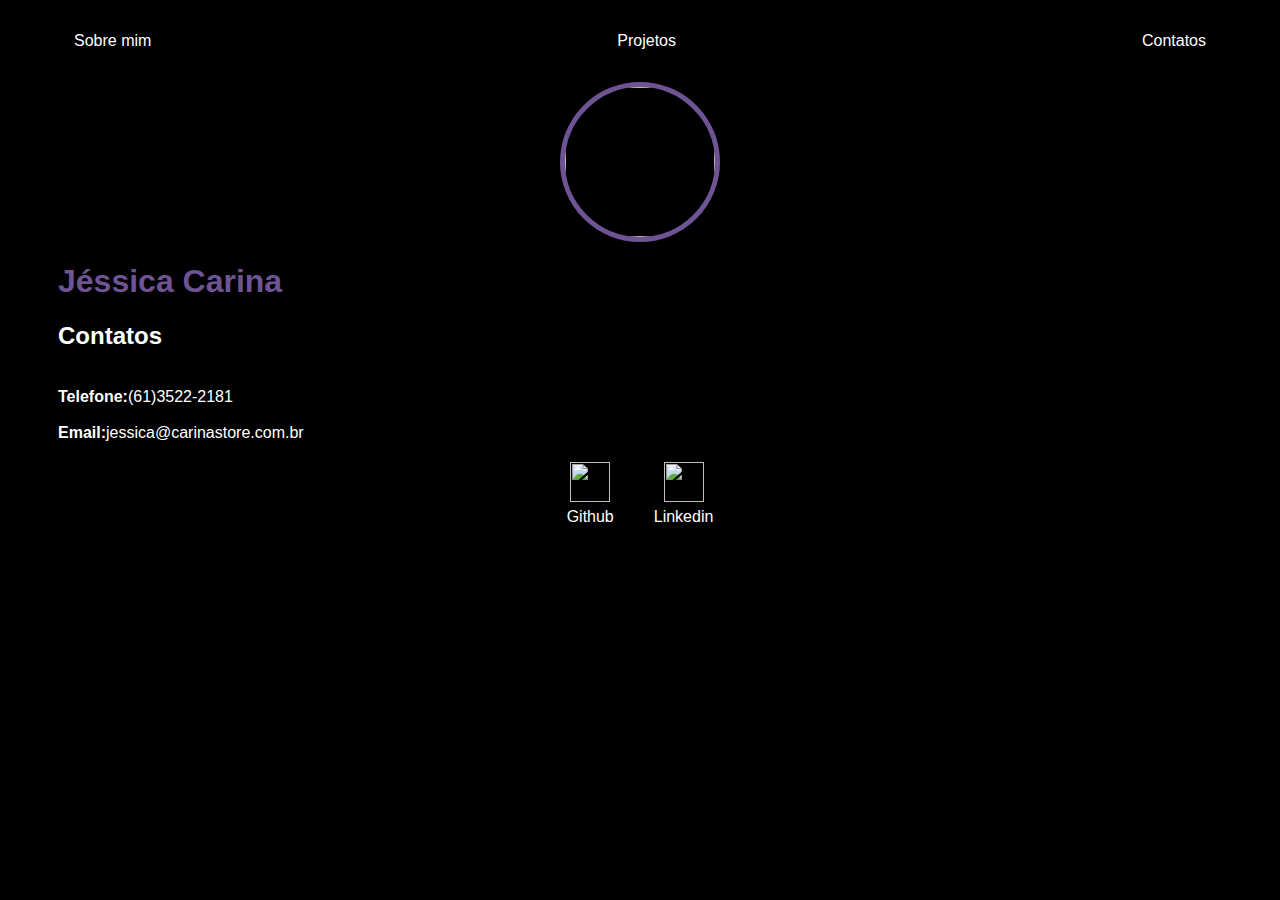
==== contact.html @ 0c4931cb "Add files via upload" ====
<!DOCTYPE html>
<html lang="en">

<head>
    <meta charset="UTF-8">
    <meta http-equiv="X-UA-Compatible" content="IE=edge">
    <meta name="viewport" content="width=device-width, initial-scale=1.0">
    <title>Jessica Carina</title>
    <link rel="stylesheet" href="index.css">
    <script type="text/javascript"src="js/script.js"> 
    </script>
</head>
<body>
    <div class="container">
        <nav>
            <ul>
                <li>
                    <a href="index.html"> Sobre mim</a>
                </li>
                <li>
                    <a href="project.html">Projetos</a>
                </li>
                <li>
                    <a href="contact.html">Contatos</a>
                </li>
            </ul>
        </nav>
            <header>
                <div class="center">
                    <img src="./img/Jessica .jpeg" alt="">
                </div>
                <h1> Jéssica Carina</h1>
                <h2>Contatos</h2>
                <br>
                    <strong>Telefone:</strong>(61)3522-2181
                <br/>
                <br/>
                    <strong>Email:</strong>jessica@carinastore.com.br
                <br>
            </header>
            <footer>
                <a href="https://github.com/JessicaCarina" target="_blank" rel="noopener noreferrer"> 
                   <img src="./img/github.svg"></img> 
                   <p>Github</p>
                </a>
                <a href="https://www.linkedin.com/in/jessica-carina-scoz-05b074142/" target="_blank" rel="noopener noreferrer"> 
                    <img src="./img/linkedin.svg"></img> 
                    <p>Linkedin</p>
                 </a>
            </footer>
        </div>
    </body>
    
    </html>
---- index.css ----
body{
  color:white;  
  background-color: black;
  font-family:Arial, Helvetica, sans-serif ;
}
ul {
    display: flex;
    justify-content:space-between ;
    list-style-type: none;
    align-items: center;
    padding: 16px;
}
a {
    color:white ;
    text-decoration: none;
}
header img{
    width:150px;
    height: 150px;
    border-radius: 50%;
    border: 5px solid rgb(110, 84, 148)
}
.center{
    text-align: center;
}
h1{
    color: rgb(110, 84, 148);
}
footer img{
    width:40px ;
    height: 40px;
}
footer{
    display: flex;
    justify-content: center;
}
footer a{
    margin: 20px;
    text-align: center;
}
footer p{
    margin-top: 2px;
}
.container{
    padding: 0px 50px;
}
nav a:hover{
    color:rgb(110, 84, 148);
}
.modal{
    display:none;
    position: fixed;
    width: 200px;
    min-height: 100px;
    background-color:rgb(110, 84, 148);
    top: 50%;
    margin-top:-100px;
    left: 50%;
    margin-left: -100px;
    padding:20px;
    border-radius: 4px ;
}
.modal a{
    float: right;
    font-size: 24px;
    text-decoration: none;
    color: black;
    cursor:pointer;
}
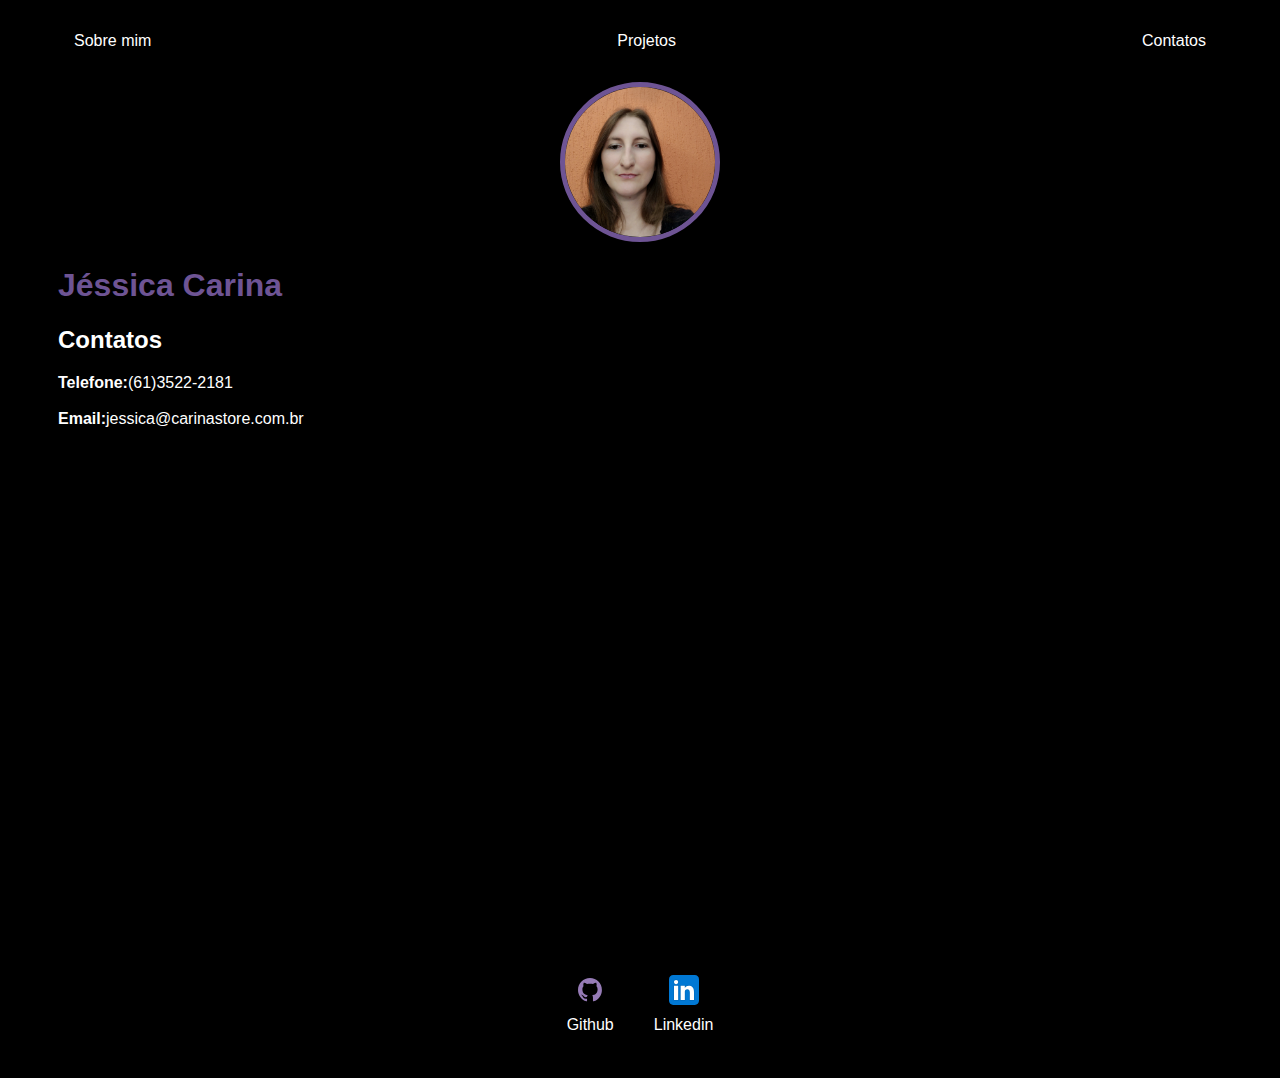
==== commit 9aed3e85: "Atualização Perfil" ====
--- a/contact.html
+++ b/contact.html
@@ -31,11 +31,18 @@
                 </div>
                 <h1> Jéssica Carina</h1>
                 <h2>Contatos</h2>
-                <br>
                     <strong>Telefone:</strong>(61)3522-2181
                 <br/>
                 <br/>
                     <strong>Email:</strong>jessica@carinastore.com.br
+                <br>
+                <br>
+                <iframe src="https://www.google.com/maps/embed?pb=!1m14!1m12!1m3!1d61343.47625756413!2d-
+                 47.998328599999994!3d-16.06718835!2m3!1f0!2f0!3f0!3m2!1i1024!2i768!4f13.1!5e0!3m2!1spt-
+                 BR!2sbr!4v1657562793228!5m2!1spt-BR!2sbr" 
+                 width="100%" height="500" style="border:0;" 
+                 allowfullscreen="" loading="lazy" 
+                 referrerpolicy="no-referrer-when-downgrade"></iframe>
                 <br>
             </header>
             <footer>
--- a/index.css
+++ b/index.css
@@ -19,6 +19,25 @@
     height: 150px;
     border-radius: 50%;
     border: 5px solid rgb(110, 84, 148)
+}
+
+header button{
+    border: none;
+    background-color: rgb(110, 84, 148);
+    color: white;
+    padding: 6px 12px;
+    border-radius: 10px;
+    margin-left: 2px;
+    margin-right: 2px;
+    margin-top: 10px;
+    text-decoration: none;
+    font-size: 20px;
+    font-weight: bold;
+    font-family: 'Courier New', Courier, monospace;
+}
+
+header button:hover{
+    background-color:rgb(80,54,118);
 }
 .center{
     text-align: center;
